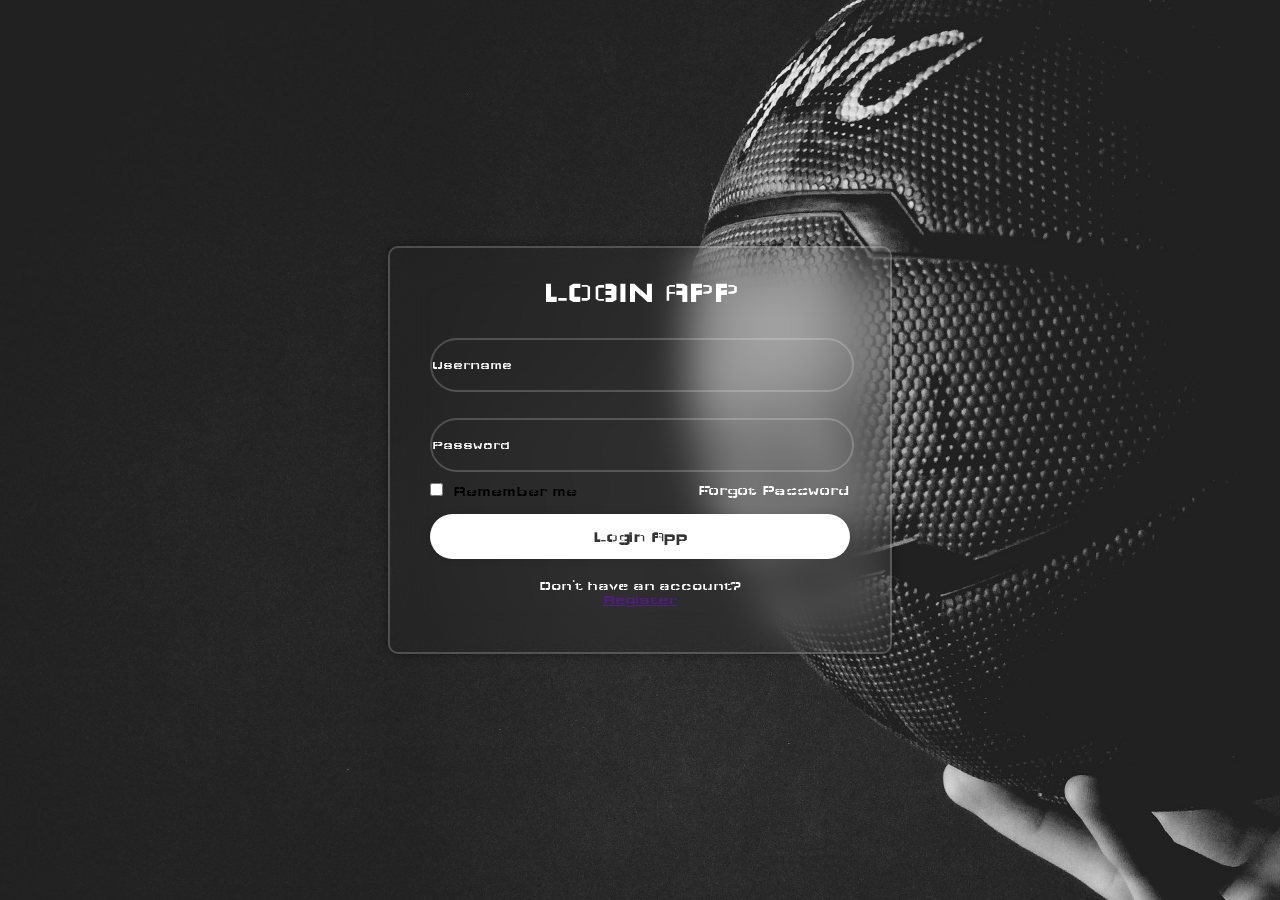
==== semana4/internas/login.html @ b039b801 "first commit" ====
<!DOCTYPE html>
<html lang="es">
    <head>
        <meta charset="utf-8">
        <meta name="viewport" content="width=device-width, initial-scale=1">
        <title>Ejemplo de CSS</title>
        <!-- Comillas corregidas en rel="stylesheet" -->
        <link rel="stylesheet" type="text/css" href="../css/style.css">
        <link href="https://cdn.boxicons.com/3.0.8/fonts/basic/boxicons.min.css" rel="stylesheet">
    </head>

    <!-- Etiqueta body corregida -->
    <body class="bodylogin">
        <section class="wrapper">
            <form action="">
                <h1>LOGIN APP</h1>
                
                <!-- Clase input-box agregada -->
                <div class="input-box">
                    <input type="text" name="" placeholder="Username">
                    <i class="bx bx-user"></i>
                </div>
                
                <!-- Clase input-box agregada -->
                <div class="input-box">
                    <input type="password" name="" placeholder="Password">
                    <i class="bx bx-lock"></i>
                </div>
                
                <div class="remember-forgot">
                    <label for="">
                        <input type="checkbox" name="">Remember me
                    </label>
                    <a href="">Forgot Password</a>
                </div>
                
                <button type="submit" class="btn">Login App</button>
                
                <div class="register-link">
                    <p>Don't have an account?</p> <a href=""> Register</a>
                </div>
            </form>
        </section>
    </body>
</html>
---- semana4/css/style.css ----
@import url('https://fonts.googleapis.com/css2?family=Wallpoet&display=swap');


*{
    padding: 0;
    margin: 0;
    font-family: "Wallpoet", sans-serif;
}

header.mainHeader, section.mainSlider, section.news{
    width: 80%;
    background: rgb(57, 65, 223);
    margin: 0 auto;
}

header.mainHeader h2{
    padding: 30px;
    width: 30%;
    display: inline-block;

}

header.mainHeader nav{
    width: 60%;
    display: inline-block;
    text-align: right;
}

header.mainHeader nav a{
    text-decoration: none;
    color: rgb(50, 18, 18);
     padding: 20px;
}

header.mainHeader nav a:hover{
    background-color: #000;
    color: #fffcfc;
    padding: 20px;
    border-radius: 15px;
}

/*--------------------------Fin de la cabecera--------------------------*/

/*-------------------------Estilos de Slider----------------------------*/
section.mainSlider{
    background-color: rgb(117, 137, 225);
    padding: 30px auto;

}

section.mainSlider h2{
    padding: 130px 0;
    text-align: center;
}

/*-------------------------fin de Slider----------------------------*/


/*-------------------------Estilos de noticias----------------------------*/
section.news .newsItem{
    width: 27%;
    display: inline-block;
    background-color: rgb(82, 78, 162);
    margin: 10px;
    padding: 20px;
    text-align: center;
}

section.news .newsItem{
    width: 27%;
    display: inline-block;
    background-color: rgb(82, 78, 162);
    margin: 10px;
    padding: 20px;
}




footer.mainFooter{
    background-color: rgb(63, 56, 82);
    color: #948d8d;
    text-align: center;
    padding: 20px 0
}


/*-----------------------Estilos de Login-------------------------*/
body.bodylogin{
    display: flex;
    justify-content: center;
    align-items: center;
    min-height: 100vh;
    /*background-color: rgba(0, 0, 0, 0.236);*/
    background:url(../imagenes/oleksandr-chumak-QXiKmsWE1mc-unsplash.jpg);
    background-size: cover;
    background-position: center;
}


.wrapper{
    width: 420px;
    border-radius: 10px;
    padding: 30px 40px;


    background-color: transparent;
    border:2px solid rgba(255, 255, 255, .2);
    backdrop-filter: blur(20px);
    box-shadow:  0 0 10px rgb(0, 0, 0, .4) ;
 
}

.wrapper h1{
    font-size: 30px;
    text-align: center;
    color: white;
}

.wrapper .input-box{
    position: relative;
    width: 100%;
    height: 50px;
    background-color: transparent;
    margin: 30px 0;
}

.input-box input{
    width: 100%;
    height: 100%;
    background-color: transparent;
    border: none;
    outline: none;
    border: 2px solid rgba(255,255,255, .2);
    border-radius: 40px; 
}

.input-box input::placeholder{
    color: #fff;
}

.input-box i{
    position: absolute;
    right: 20px;
    top: 10px;
    transform: translate(-10px);
    font-size: 20px;
}

.wrapper .remember-forgot{ 
    display: flex;
    justify-content: space-between; 
    font-size: 15px;
    margin: -15px 0 15px; 
}

.wrapper .remember-forgot label input{ 
    accent-color: #fff;
    margin-right: 10px;
}

.remember-forgot a{
    color: #fff;
    text-decoration: none;
}

.remember-forgot a:hover{
    text-decoration: underline;
}

.wrapper .btn{
    width: 100%;
    height: 45px;
    background-color: #fff;
    color: #333;
    border: none;
    border-radius: 40px;
    box-shadow: 0 0 10px rgba(0, 0, 0, .1);
    cursor: pointer;
    font-size: 16px;
    font-weight: 600;
}

.wrapper .register-link{
    font-size: 14px;
    text-align: center;
    /*margin-top: 20px;*/
    margin: 20px 0 15px;
    color: white;
}

.wrapper .register-link p a{ 
    color: #fff;
    text-decoration: none;
    font-weight: 600; 
}

.wrapper .register-link p a:hover{ 
    text-decoration: underline;
}


/***media*/


@media (max-width: 800px) {
    body.bodylogin {
        background: url(../imagenes/izzy-gerosa-RgplfXbxLFs-unsplash.jpg);
        background-size: cover;
        background-position: center;
    }
}

@media (max-width: 450px) {
    body.bodylogin {
        background: #333;
    }
}


/* transicion */
@view-transition {
    navigation: auto;
}

::view-transition-old(root) {
    animation: salida .4s ease both;
}
::view-transition-new(root) {
    animation: entrada .4s ease both;
}

@keyframes salida  { to   { opacity: 0; transform: scale(.95); } }
@keyframes entrada { from { opacity: 0; transform: scale(1.05); } }
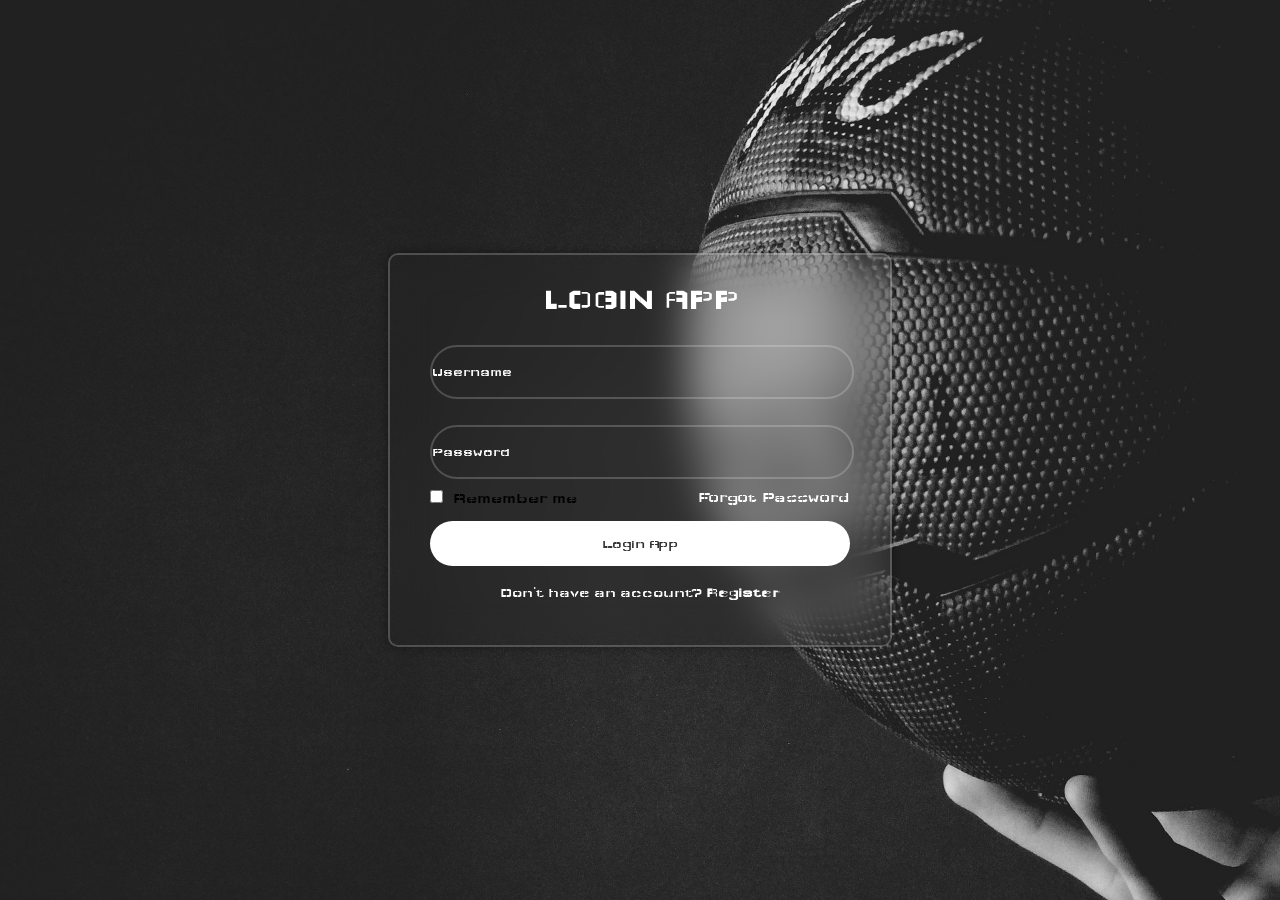
==== commit 4cfa9deb: "second commit" ====
--- a/semana4/internas/login.html
+++ b/semana4/internas/login.html
@@ -9,19 +9,19 @@
         <link href="https://cdn.boxicons.com/3.0.8/fonts/basic/boxicons.min.css" rel="stylesheet">
     </head>
 
-    <!-- Etiqueta body corregida -->
+
     <body class="bodylogin">
         <section class="wrapper">
             <form action="">
                 <h1>LOGIN APP</h1>
                 
-                <!-- Clase input-box agregada -->
+
                 <div class="input-box">
                     <input type="text" name="" placeholder="Username">
                     <i class="bx bx-user"></i>
                 </div>
                 
-                <!-- Clase input-box agregada -->
+
                 <div class="input-box">
                     <input type="password" name="" placeholder="Password">
                     <i class="bx bx-lock"></i>
@@ -37,7 +37,7 @@
                 <button type="submit" class="btn">Login App</button>
                 
                 <div class="register-link">
-                    <p>Don't have an account?</p> <a href=""> Register</a>
+                    <p>Don't have an account? <a href=""> Register</a></p>
                 </div>
             </form>
         </section>
--- a/semana4/css/style.css
+++ b/semana4/css/style.css
@@ -175,10 +175,13 @@
     color: #333;
     border: none;
     border-radius: 40px;
-    box-shadow: 0 0 10px rgba(0, 0, 0, .1);
-    cursor: pointer;
-    font-size: 16px;
-    font-weight: 600;
+
+    
+}
+.wrapper .btn:hover {
+    transform: scale(1.05);          
+    background-color: #ff9800;     
+    border-radius: 15px;
 }
 
 .wrapper .register-link{
